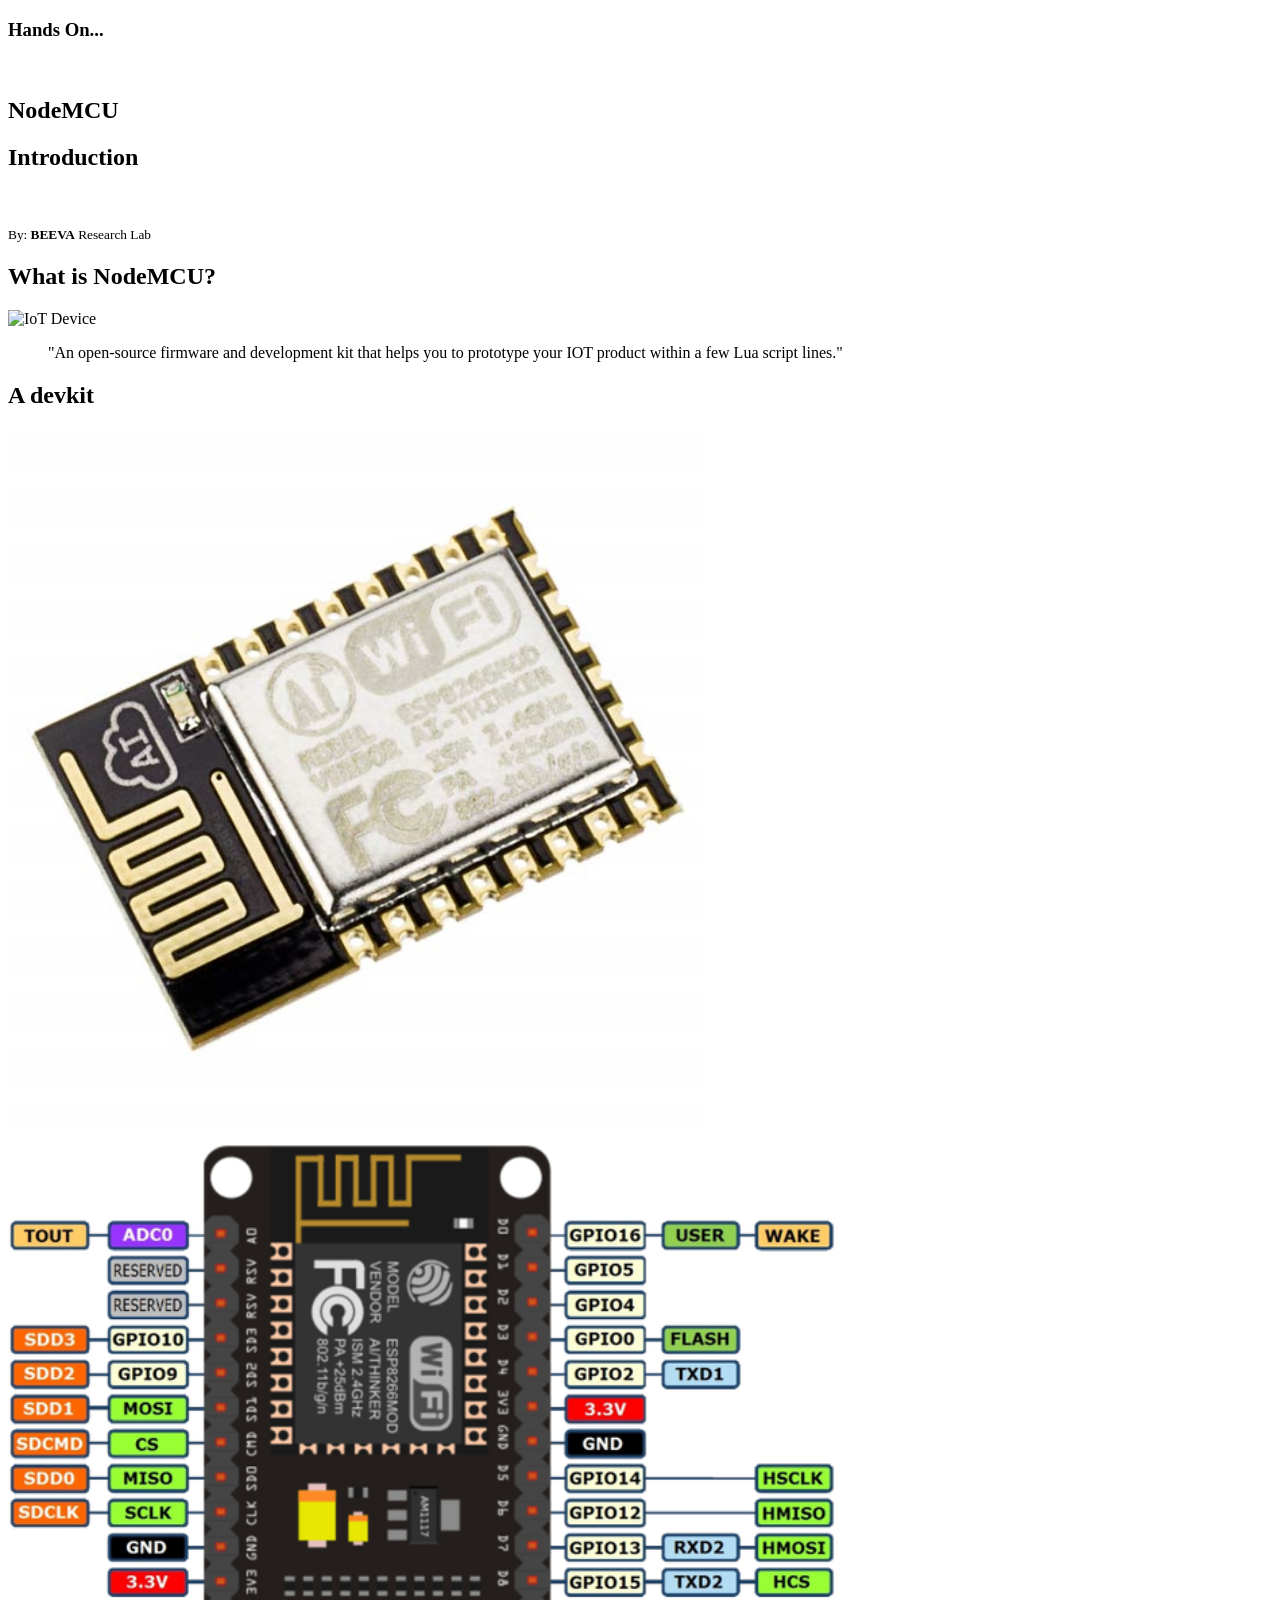
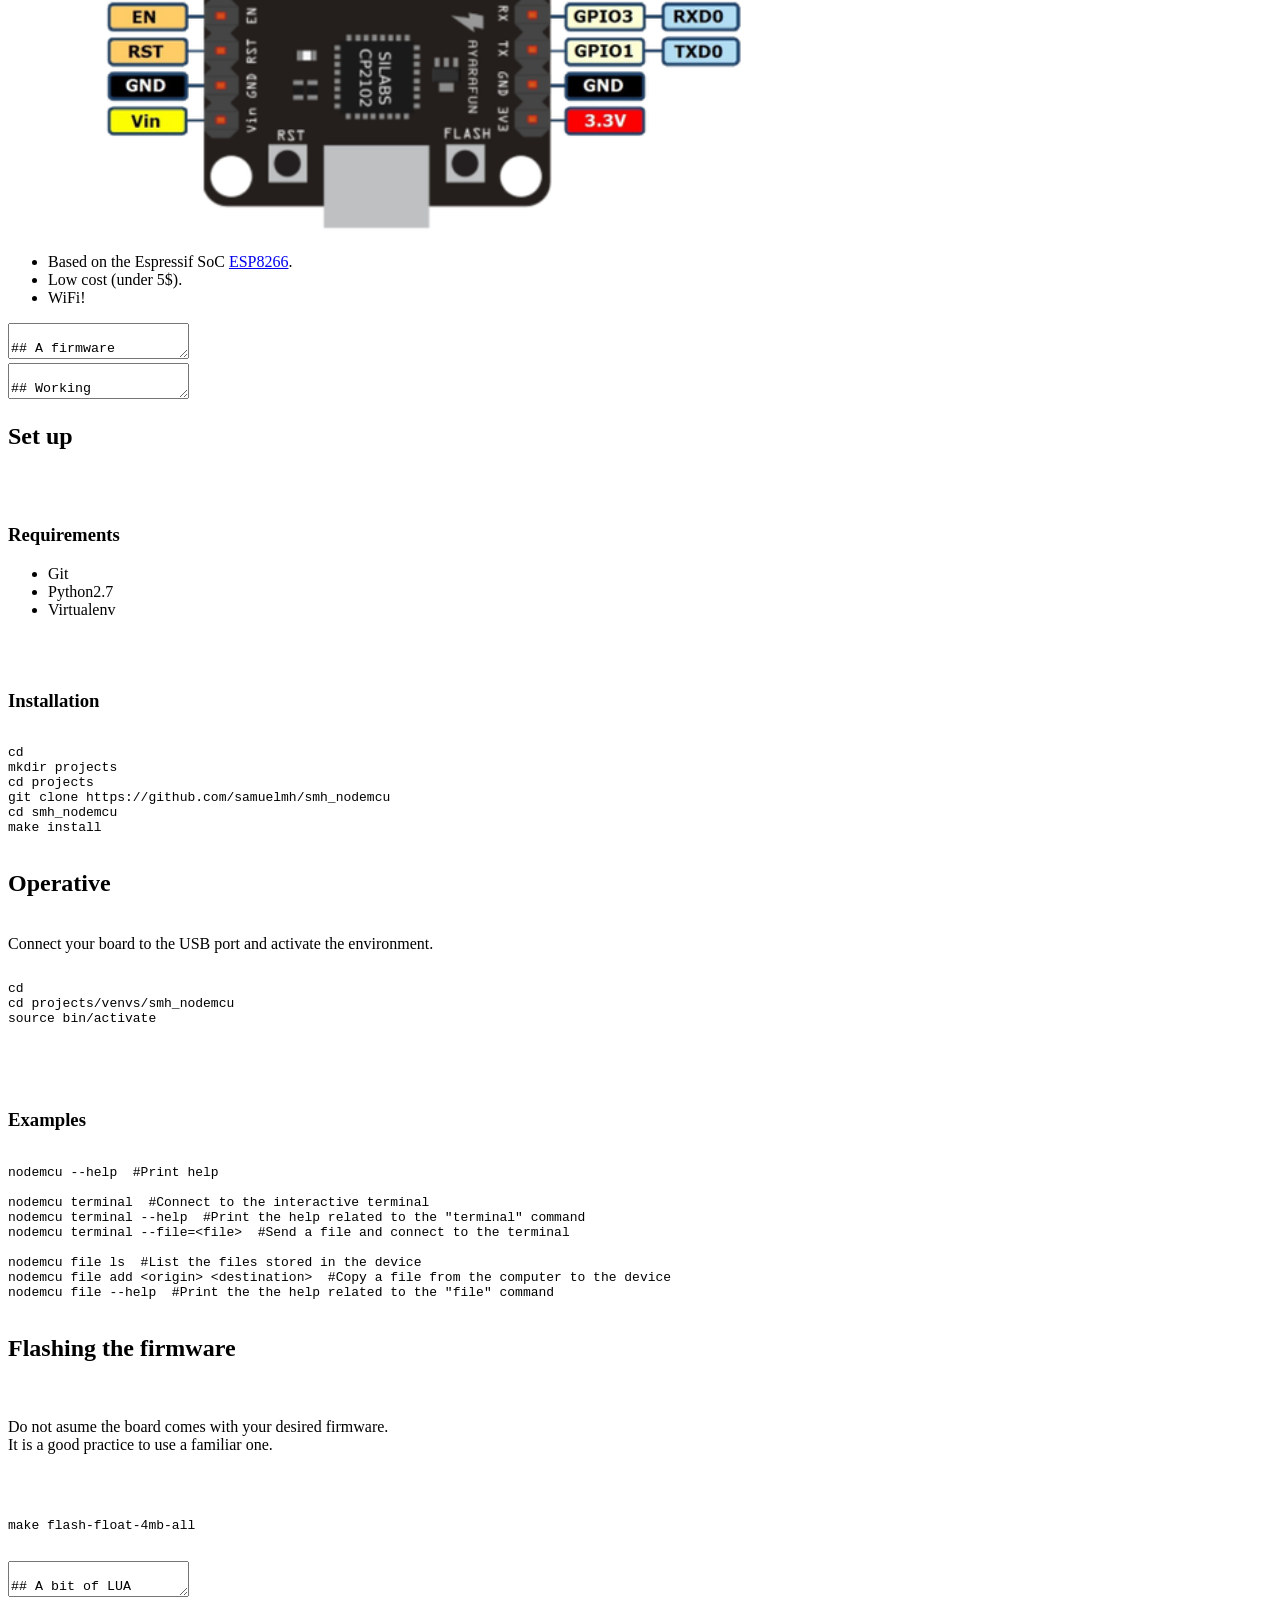
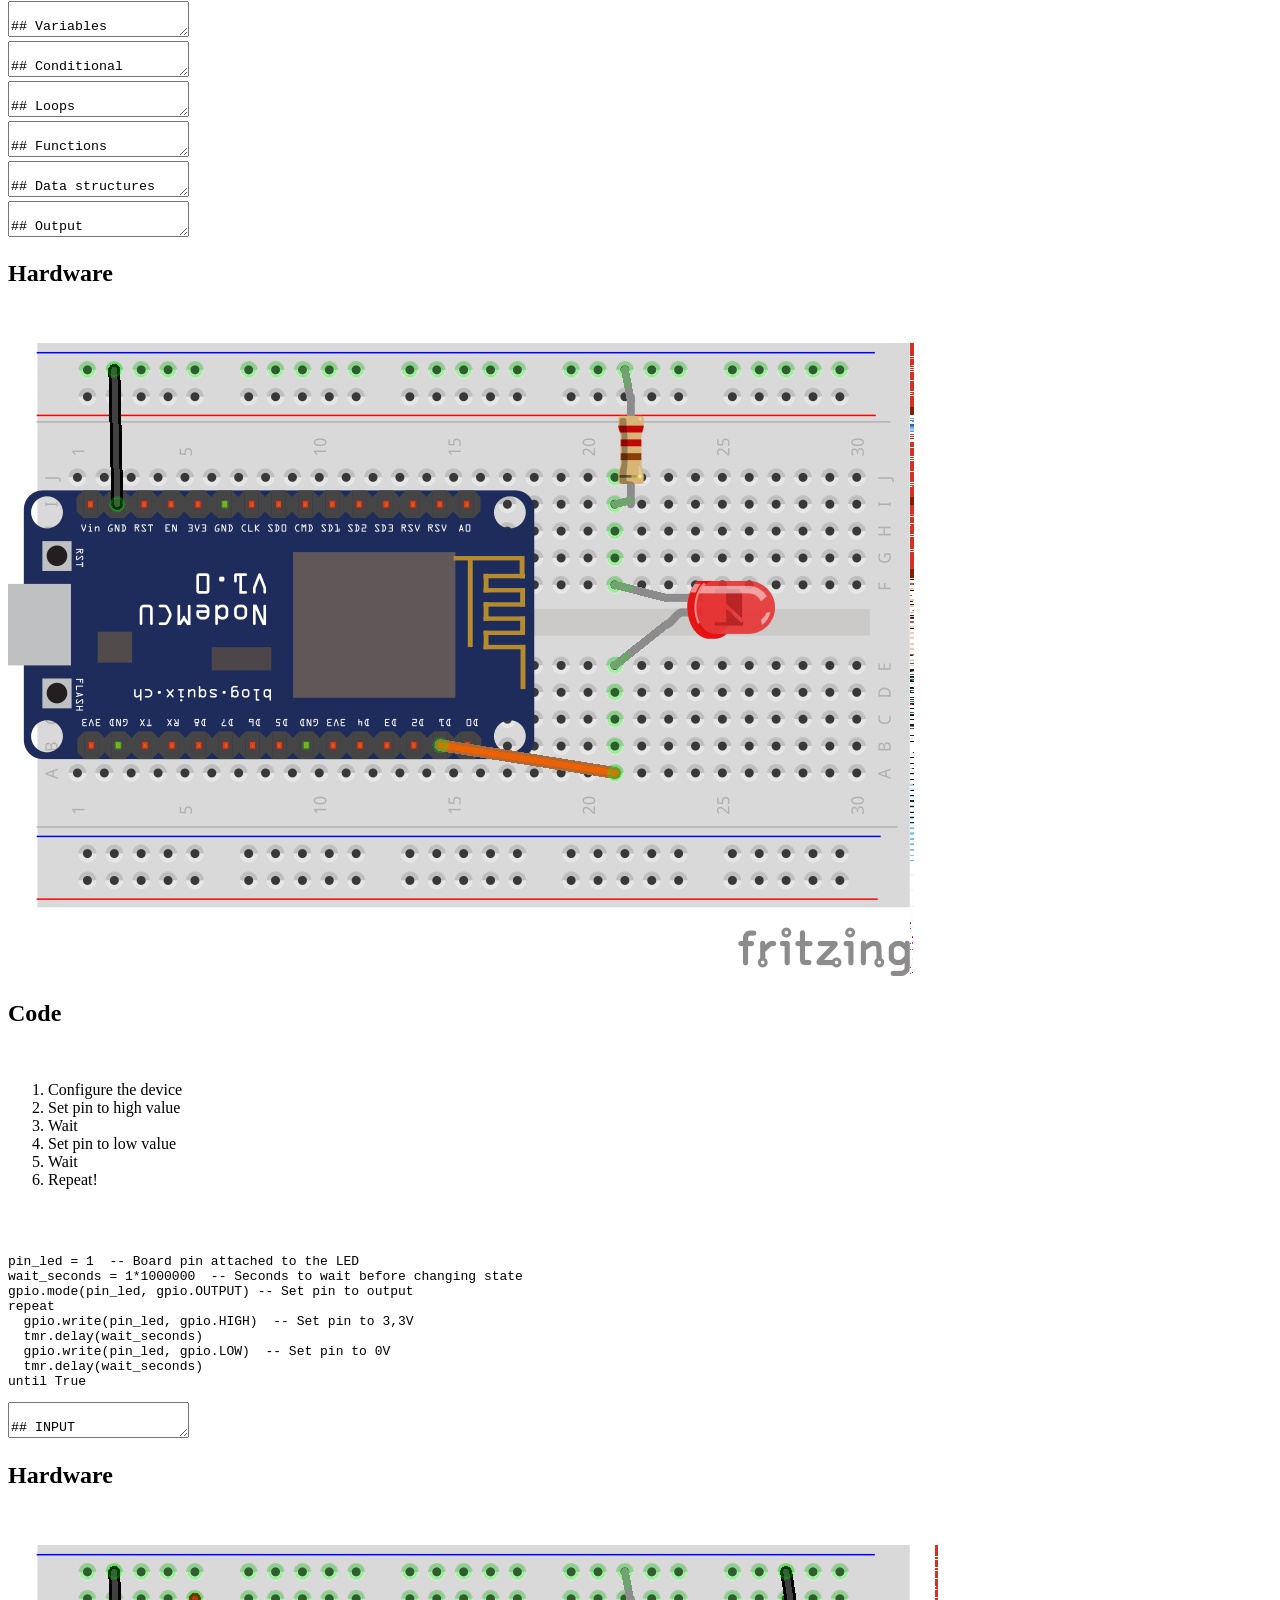
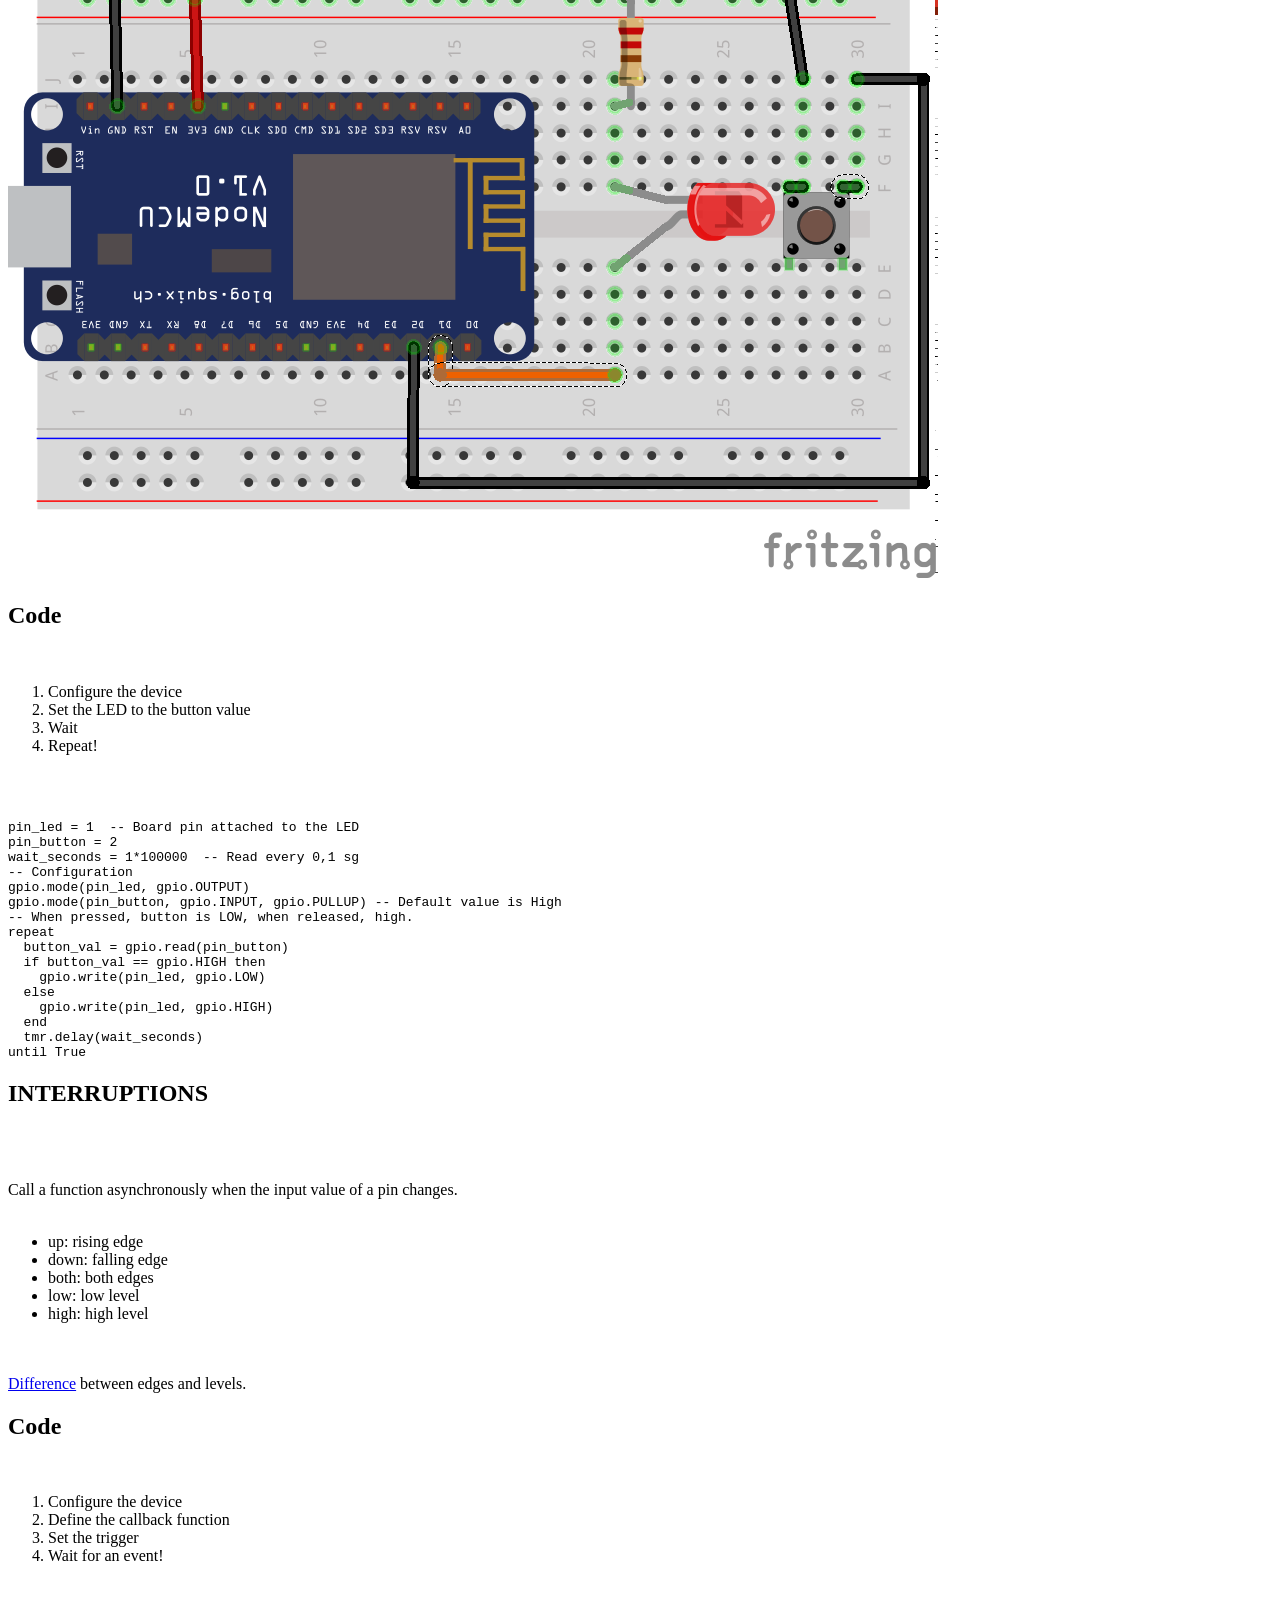
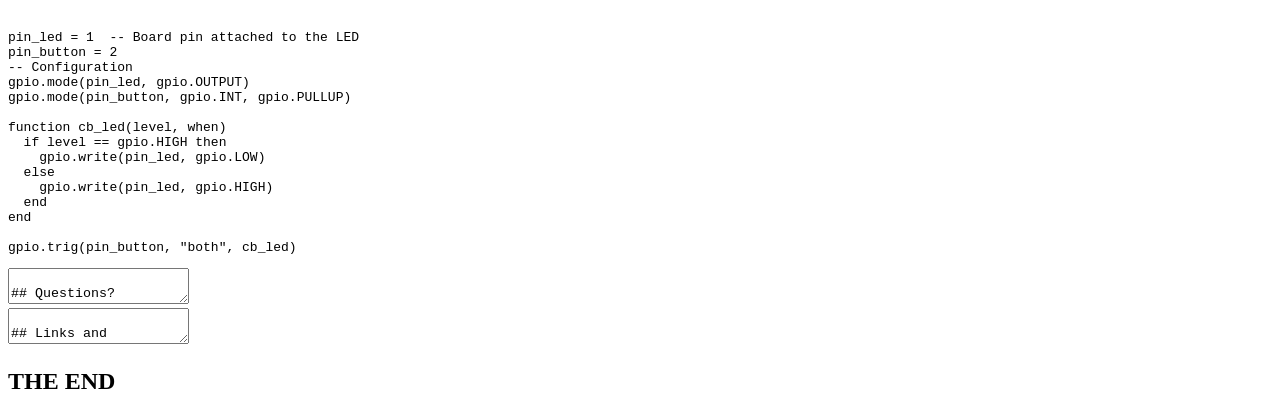
==== 01 Introduction/intro.html @ a754b1fd "first module" ====
<!doctype html>
<html lang="en">

	<head>
		<meta charset="utf-8">

		<title>Hands On - NodeMCU (Introduction)</title>

		<meta name="description" content="HANDS ON... NodeMCU (Introduction)">
		<meta name="author" content="Samuel Muñoz Hidalgo <samuel.munoz@beeva.com>">

		<meta name="apple-mobile-web-app-capable" content="yes">
		<meta name="apple-mobile-web-app-status-bar-style" content="black-translucent">

		<meta name="viewport" content="width=device-width, initial-scale=1.0, maximum-scale=1.0, user-scalable=no">

		<link rel="stylesheet" href="css/reveal.css">
		<link rel="stylesheet" href="css/theme/beige.css" id="theme">

		<!-- Theme used for syntax highlighting of code -->
		<link rel="stylesheet" href="lib/css/zenburn.css">

		<!-- Printing and PDF exports -->
		<script>
			var link = document.createElement( 'link' );
			link.rel = 'stylesheet';
			link.type = 'text/css';
			link.href = window.location.search.match( /print-pdf/gi ) ? 'css/print/pdf.css' : 'css/print/paper.css';
			document.getElementsByTagName( 'head' )[0].appendChild( link );
		</script>

		<!--[if lt IE 9]>
		<script src="lib/js/html5shiv.js"></script>
		<![endif]-->
	</head>

	<body>

		<div class="reveal">

			<!-- Any section element inside of this container is displayed as a slide -->
			<div class="slides">

				<!-- TITLE -->
				<section class="center">
					<h3>Hands On...</h3><br/>
					<h1>NodeMCU</h1>
					<h2>Introduction</h2><br/>
					<p>
						<!-- <small>By: <strong>Samuel M.H.</strong> &ltsamuel.munoz@beeva.com &gt</small> -->
						<small>By: <strong>BEEVA</strong> Research Lab </small>
					</p>
				</section>

				<!-- What is NodeMCU? -->
				<section>

					<!-- Overview -->
					<section>
						<h2>What is NodeMCU?</h2>
						<img data-src="img/nodemcu-hw.jpg" alt="IoT Device" height=600>
						<blockquote cite="http://nodemcu.com/index_en.html">
							"An open-source firmware and development kit that helps you to prototype your IOT product within a few Lua script lines."
						</blockquote>
					</section>

					<!-- HW devkit -->
					<section>
						<h2>A devkit</h2>
						<img src="img/ESP8266.jpg" alt="NodeMCU pinout" height="700" />
						<img src="img/nodemcu-pins.png" alt="NodeMCU pinout" height="700" />
						<br/>
						<ul>
							<li>Based on the Espressif SoC <a href="https://espressif.com/en/products/hardware/esp8266ex/overview">ESP8266</a>.</li>
							<li>Low cost (under 5$).</li>
							<li>WiFi!</li>
						<ul>
					</section>

					<!-- Firmware + LUA -->
					<section data-markdown>
						<textarea data-template>
							## A firmware

							<br>
							### Device logic
							The logic can be defined with a [LUA](https://www.lua.org/) script.
							* Interpreted language (Python-like).
							* Fast and lightweight (close to C).
							* Interactive shell through serial port.

							<br>
							### Modules and libraries
							* Most of the cases are covered: gpio, uart, i2c, mqtt, wifi, ntp, ...
							*	LUA modularization to create your own libraries.
							* Custom C modules into the firmware.
						</textarea>
					</section>
				</section>

				<!-- Working environment -->
				<section>
					<section data-markdown>
							<textarea data-template>
							## Working environment
							<br/>
							<br/>
							<br/>
							The project https://github.com/samuelmh/smh_nodemcu provides a working environment suitable for most purposes.
							<br/>
							<br/>
							<h3>Features</h3>
							<ul>
								<li>Interactive terminal.</li>
								<li>File management.</li>
								<li>Custom firmware.</li>
							</ul>
							</textarea>
					</section>

					<section>
						<h2>Set up</h2>
						<br/><br/>
						<h3>Requirements</h3>
						<ul>
							<li>Git</li>
							<li>Python2.7</li>
							<li>Virtualenv</li>
						</ul>
						<br/><br/>
						<h3>Installation</h3>
						<pre><code class="bash">
cd
mkdir projects
cd projects
git clone https://github.com/samuelmh/smh_nodemcu
cd smh_nodemcu
make install
						</code></pre>
					</section>

					<section>
						<h2>Operative</h2>
						<br/>
						Connect your board to the USB port and activate the environment.
						<pre><code class="bash">
cd
cd projects/venvs/smh_nodemcu
source bin/activate
						</code></pre>
						<br/><br/>
						<h3>Examples</h3>
						<pre><code class="bash">
nodemcu --help  #Print help

nodemcu terminal  #Connect to the interactive terminal
nodemcu terminal --help  #Print the help related to the "terminal" command
nodemcu terminal --file=&ltfile&gt  #Send a file and connect to the terminal

nodemcu file ls  #List the files stored in the device
nodemcu file add &ltorigin&gt &ltdestination&gt  #Copy a file from the computer to the device
nodemcu file --help  #Print the the help related to the "file" command
						</code></pre>
					</section>

					<section>
						<h2>Flashing the firmware</h2>
						<br/><br/>
						Do not asume the board comes with your desired firmware.<br/>
						It is a good practice to use a familiar one.<br/>
						<br/><br/>
						<pre><code class="bash">
make flash-float-4mb-all
						</pre></code>

					</section>
				</section>

				<!-- LUA Intro -->
				<section>
					<section data-markdown>
							<textarea data-template>
							## A bit of LUA

							<br>
							### Features
							* **Interpreted language**, designed for embedded systems.
							* **Paradigm:** scripting, imperative <small>(procedural, prototype-based, object-oriented)</small>, functional.
							* **[Typing](https://www.lua.org/pil/2.html)**: dynamic, strong, duck.
							* Python-like.

							<br>
							### Example
							```lua
							-- defines a factorial function
							function fact (n)
								if n == 0 then
									return 1
								else
									return n * fact(n-1)
								end
							end

							print("enter a number:")
							a = io.read("*number")        -- read a number
							print(fact(a))
							```
							</textarea>
					</section>


					<section data-markdown>
							<textarea data-template>
							## Variables

							<br>
							### Types
							There are eight basic types in Lua: _nil_, _boolean_, _number_, _string_, _userdata_, _function_, _thread_, and _table_.

							```lua
							print(type(a))  -- Undefined
							a = 5
							print(type(a))  -- Number
							a = "asd"
							print(type(a))  -- Dynamic typing
							```

							### Scope
							```lua
							function f()
								x = 1
								local y = 2
							end
							f()
							print(x)  -- Global variable
							print(y)  -- Undefined
							```
							</textarea>
					</section>


					<section data-markdown>
							<textarea data-template>
							## Conditional

							<br>
							### if - elseif - else
							```lua
if <condition> then
  <statement>
elseif <condition> then
  <statement>
else
  <statement>
end
							```
							</textarea>
					</section>


					<section data-markdown>
							<textarea data-template>
							## Loops

							<br>
							### While
							```lua
while <condition>
	<statement>
end
							```

							### Repeat
							```lua
repeat
	<statement>
until <condition>
							```

							### Numeric for
							```lua
for <var>=<first_value>,<last_value>,<step> do
  <statement>
end
							```
							<br>
							</textarea>
					</section>

					<section data-markdown>
							<textarea data-template>
							## Functions

							<br>
							Modularize & reuse your code!
							```lua
function(<parameter_0>,... , <parameter_n>)
  <statement>
	return(<value>)
end
							```
							<br>
							</textarea>
					</section>


					<section data-markdown>
							<textarea data-template>
							## Data structures

							<br>
							[**Tables**](https://www.lua.org/pil/11.html) in Lua are not a data structure; they are the data structure.

							All structures that other languages offer:
							* arrays
							* records
							* lists
							* queues
							* sets

							are represented with tables in Lua.

							More to the point, tables implement all these structures efficiently.

							<br>
							</textarea>
					</section>
				</section>



				<!-- Output -->
				<section>
					<section data-markdown>
							<textarea data-template>
							## Output
							<br/>
							Set the voltage of a pin (actuator).
							* Low: 0V
							* High: 3,3V

							<br/>
							*It is possible to fake intermediate values with Pulse Width Modulation (PWM).*<br/><br/>
							![](img/pwm.gif)<br/><br/>
							</textarea>
					</section>

					<section>
						<h2>Hardware</h2>
						<br/><br/>
						<img src="img/led.png" class="plain" />
					</section>

					<section>
						<h2>Code</h2>
						<br/>
						<ol>
								<li>Configure the device</li>
								<li>Set pin to high value</li>
								<li>Wait</li>
								<li>Set pin to low value</li>
								<li>Wait</li>
								<li>Repeat!</li>
						</ol>
						<br/>
						<br/>
						<pre><code src='code/led.lua'></code></pre>
					</section>

					<section data-background-video="img/good_job.mp4" data-background-video-loop="true">
					</section>
				</section>

				<!-- Input -->
				<section>
					<section data-markdown>
							<textarea data-template>
							## INPUT

							<br/>
							Read the voltage of a pin (sensor).
							* Low: 0V
							* High: 3,3V

							<br/>
							The pin must always receive a value.<br/>
							If it is not connected, the read value will be random.<br/>
							Use a pullup/pulldown resistor to set a default read value.<br/>
							NodeMCU hardware provides this functionality!<br/><br/>
							![](img/pullup.jpg)
							</textarea>
					</section>

					<section>
						<h2>Hardware</h2>
						<br/><br/>
						<img src="img/button.png" class="plain" />
					</section>

					<section>
						<h2>Code</h2>
						<br/>
						<ol>
							<li>Configure the device</li>
							<li>Set the LED to the button value</li>
							<li>Wait</li>
							<li>Repeat!</li>
						</ol>
						<br/>
						<br/>
						<pre><code src="code/button.lua"></code></pre>
					</section>

					<section data-background-video="img/loop.mp4" data-background-video-loop="true">
					</section>

				<!-- </section> -->

				<!-- Interruptions -->
				<!-- <section> -->
					<section>
						<h2>INTERRUPTIONS</h2>
						<br/><br/><br/>
						Call a function asynchronously when the input value of a pin changes.
						<br/><br/>
						<ul>
							<li>up: rising edge</li>
							<li>down: falling edge</li>
							<li>both: both edges</li>
							<li>low: low level</li>
							<li>high: high level</li>
						</ul>
						<br/>
						<br/>
						<a href="https://electronics.stackexchange.com/questions/21886/what-does-edge-triggered-and-level-triggered-mean">Difference</a> between edges and levels.
					</section>

					<section>
						<h2>Code</h2>
						<br/>
						<ol>
							<li>Configure the device</li>
							<li>Define the callback function</li>
							<li>Set the trigger</li>
							<li>Wait for an event!</li>
						</ol>
						<br/>
						<br/>
						<pre><code src='code/button_int.lua'></code></pre>
					</section>

					<section data-background-video="img/waiting.mp4" data-background-video-loop="true">
					</section>
				</section>


				<!-- TODO other course -->
				<!-- Power saving -->
				<!-- <section>
					<section data-markdown>
							<textarea data-template>
							## Power Saving - sleep
							</textarea>
					</section>
					<section data-background-video="img/sleep.mp4" data-background-video-loop="true">
					</section>

					<section data-background="img/awake.gif" data-background-position="top">
					</section>

				</section> -->




				<!-- ENDING -->
				<section>
					<section data-markdown>
							<textarea data-template>
							## Questions?
							</textarea>
					</section>
				</section>

				<section>
					<section data-markdown>
						<textarea data-template>
							## Links and references

							<br>
							<br>
							### NodeMCU
							* Official page - http://nodemcu.com/index_en.html
							* Documentation - https://nodemcu.readthedocs.io/en/master/
							* Firmware (Github) - https://github.com/nodemcu/nodemcu-firmware

							<br>
							### Development environment
							* smh_nodemcu (Github) - https://github.com/samuelmh/smh_nodemcu

							<br>
							### LUA
							* Official page - Programming in Lua (first edition)
							* Programming in Lua (first edition)  - https://www.lua.org/pil/contents.html
						</textarea>
					</section>
				</section>

				<section class="center">
					<h1>THE END</h1>
				</section>

			</div>

		</div>

		<script src="lib/js/head.min.js"></script>
		<script src="js/reveal.js"></script>

		<script>

			// More info https://github.com/hakimel/reveal.js#configuration
			Reveal.initialize({
				controls: true,
				progress: true,
				history: true,
				center: false,
				slidenumber: true,
				transition: 'convex', // none/fade/slide/convex/concave/zoom,
				width: 1920,
				height: 1080,


				// More info https://github.com/hakimel/reveal.js#dependencies
				dependencies: [
					{ src: 'lib/js/classList.js', condition: function() { return !document.body.classList; } },
					{ src: 'plugin/markdown/marked.js', condition: function() { return !!document.querySelector( '[data-markdown]' ); } },
					{ src: 'plugin/markdown/markdown.js', condition: function() { return !!document.querySelector( '[data-markdown]' ); } },
					{ src: 'plugin/highlight/highlight.js', async: true, callback: function() { hljs.initHighlightingOnLoad(); } },
					{ src: 'plugin/zoom-js/zoom.js', async: true },
					{ src: 'plugin/notes/notes.js', async: true },
				]
			});

		</script>

		<script>
			/*
			* Samuel Muñoz Hidalgo <samuel.mh@gmail.com>
			* Load code from files. <pre><code src=""></code></pre>
			*/
			function httpGetAsync(theUrl, item)
			{
					var xmlHttp = new XMLHttpRequest();
					xmlHttp.onreadystatechange = function() {
							if (xmlHttp.readyState == 4 && xmlHttp.status == 200)
									console.log(item);
									item.innerHTML = xmlHttp.responseText;
					}
					xmlHttp.open("GET", theUrl, true); // true for asynchronous
					xmlHttp.send(null);
			}

			for (var item of document.getElementsByTagName('code')) {
				if (item.hasAttribute("src")){
					httpGetAsync(item.getAttribute("src"), item);
				}
			}
		</script>

	</body>
</html>
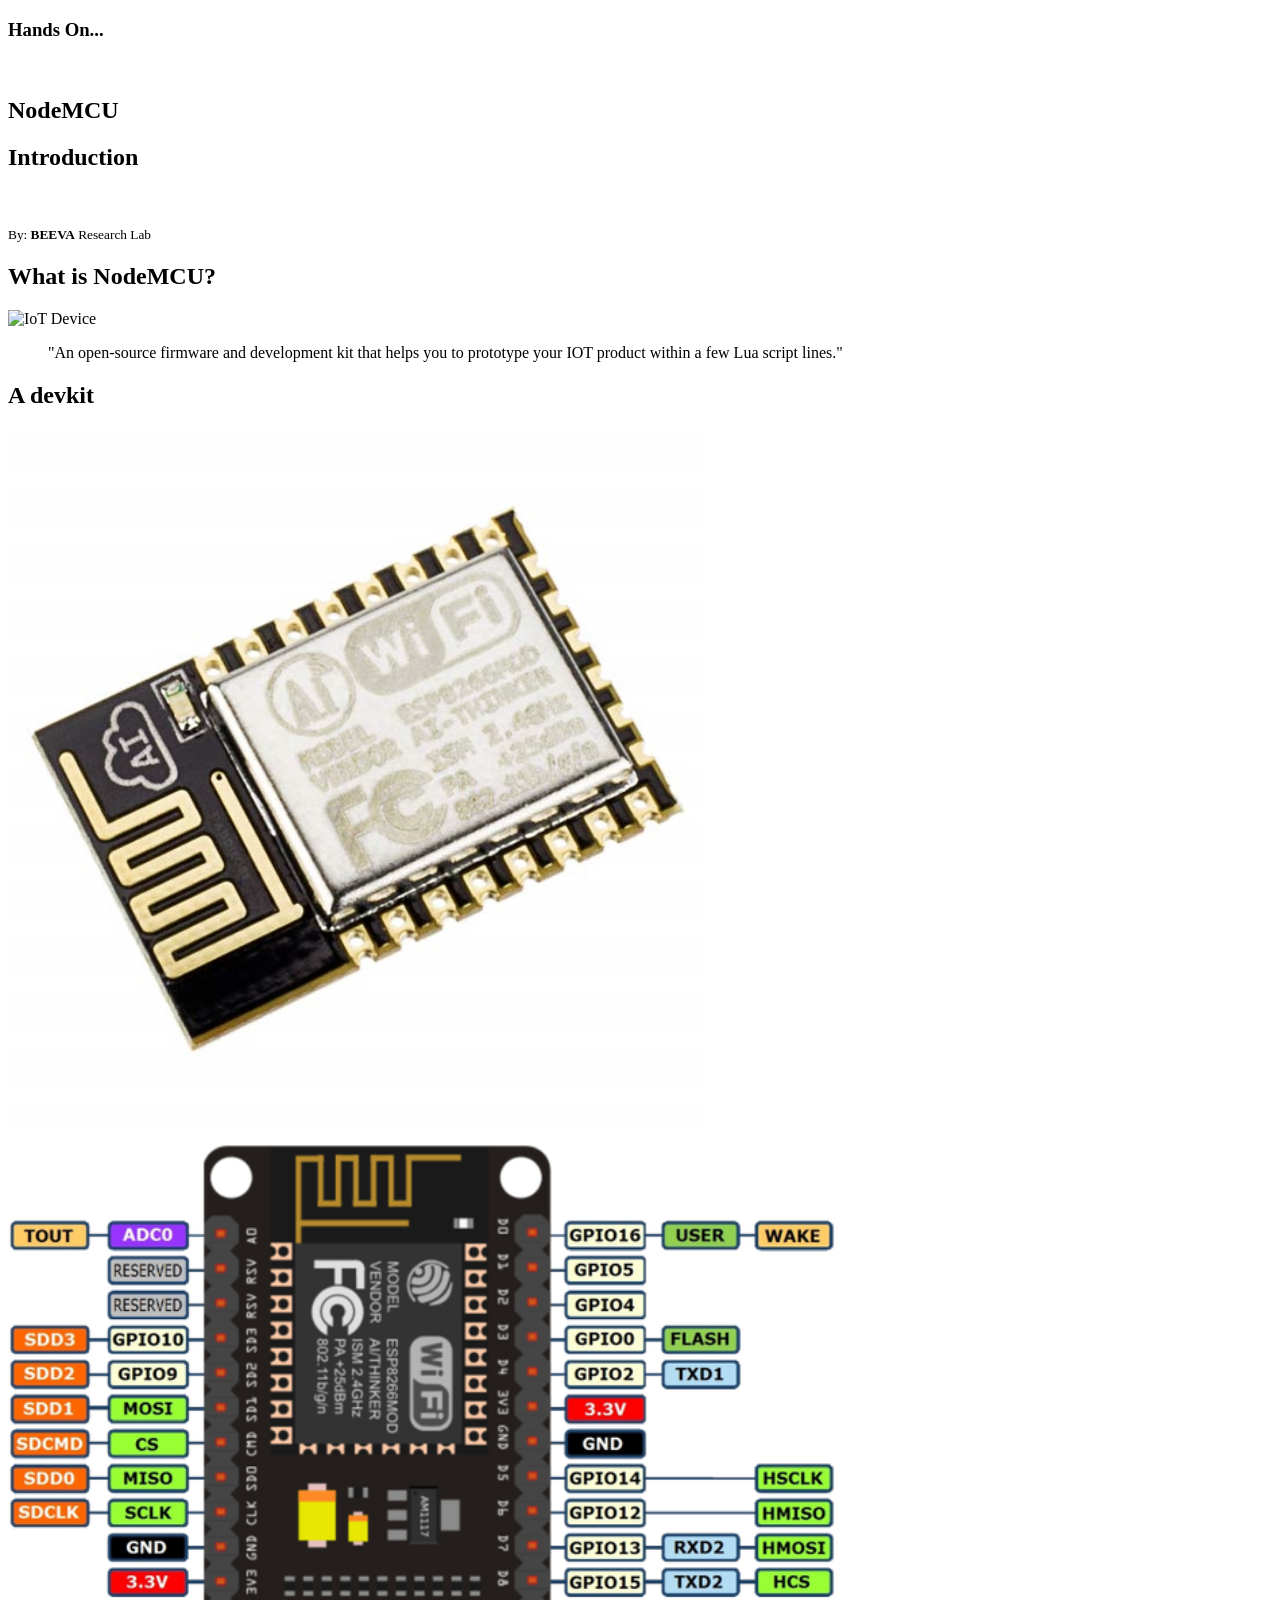
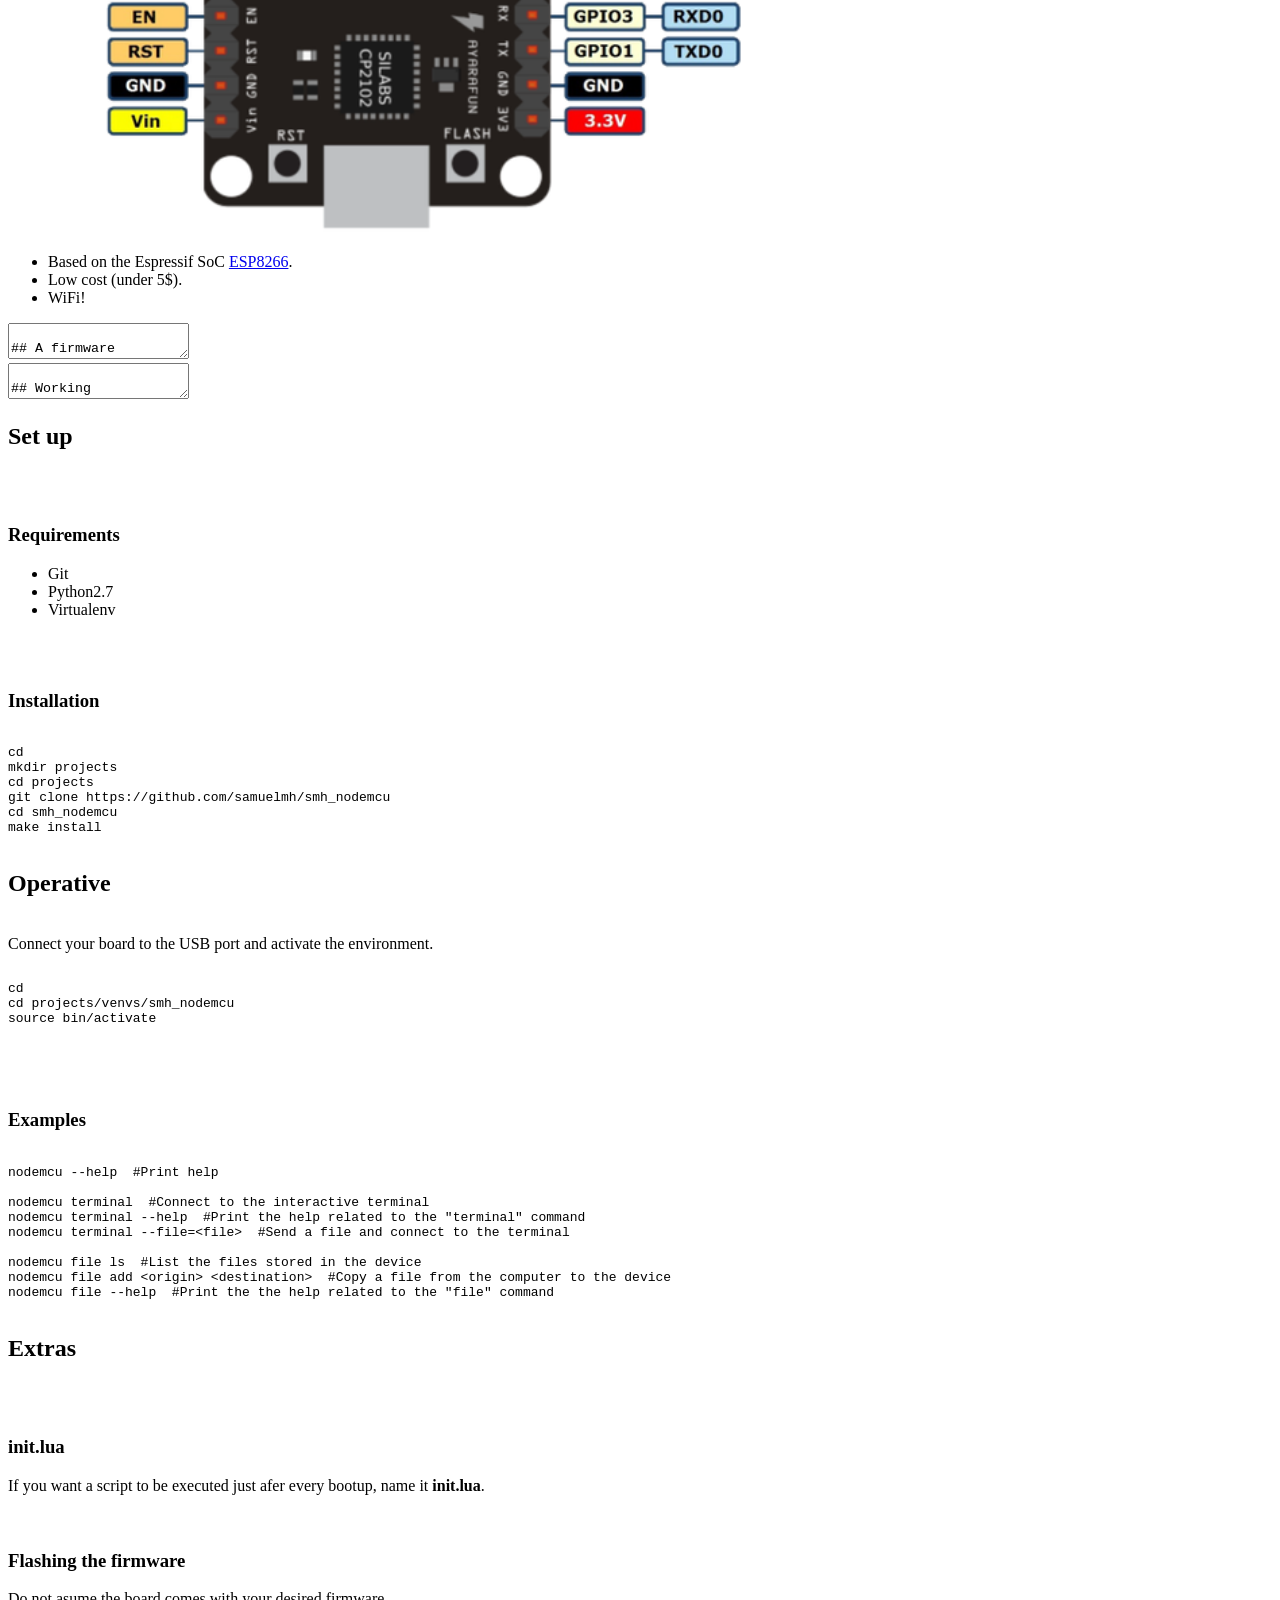
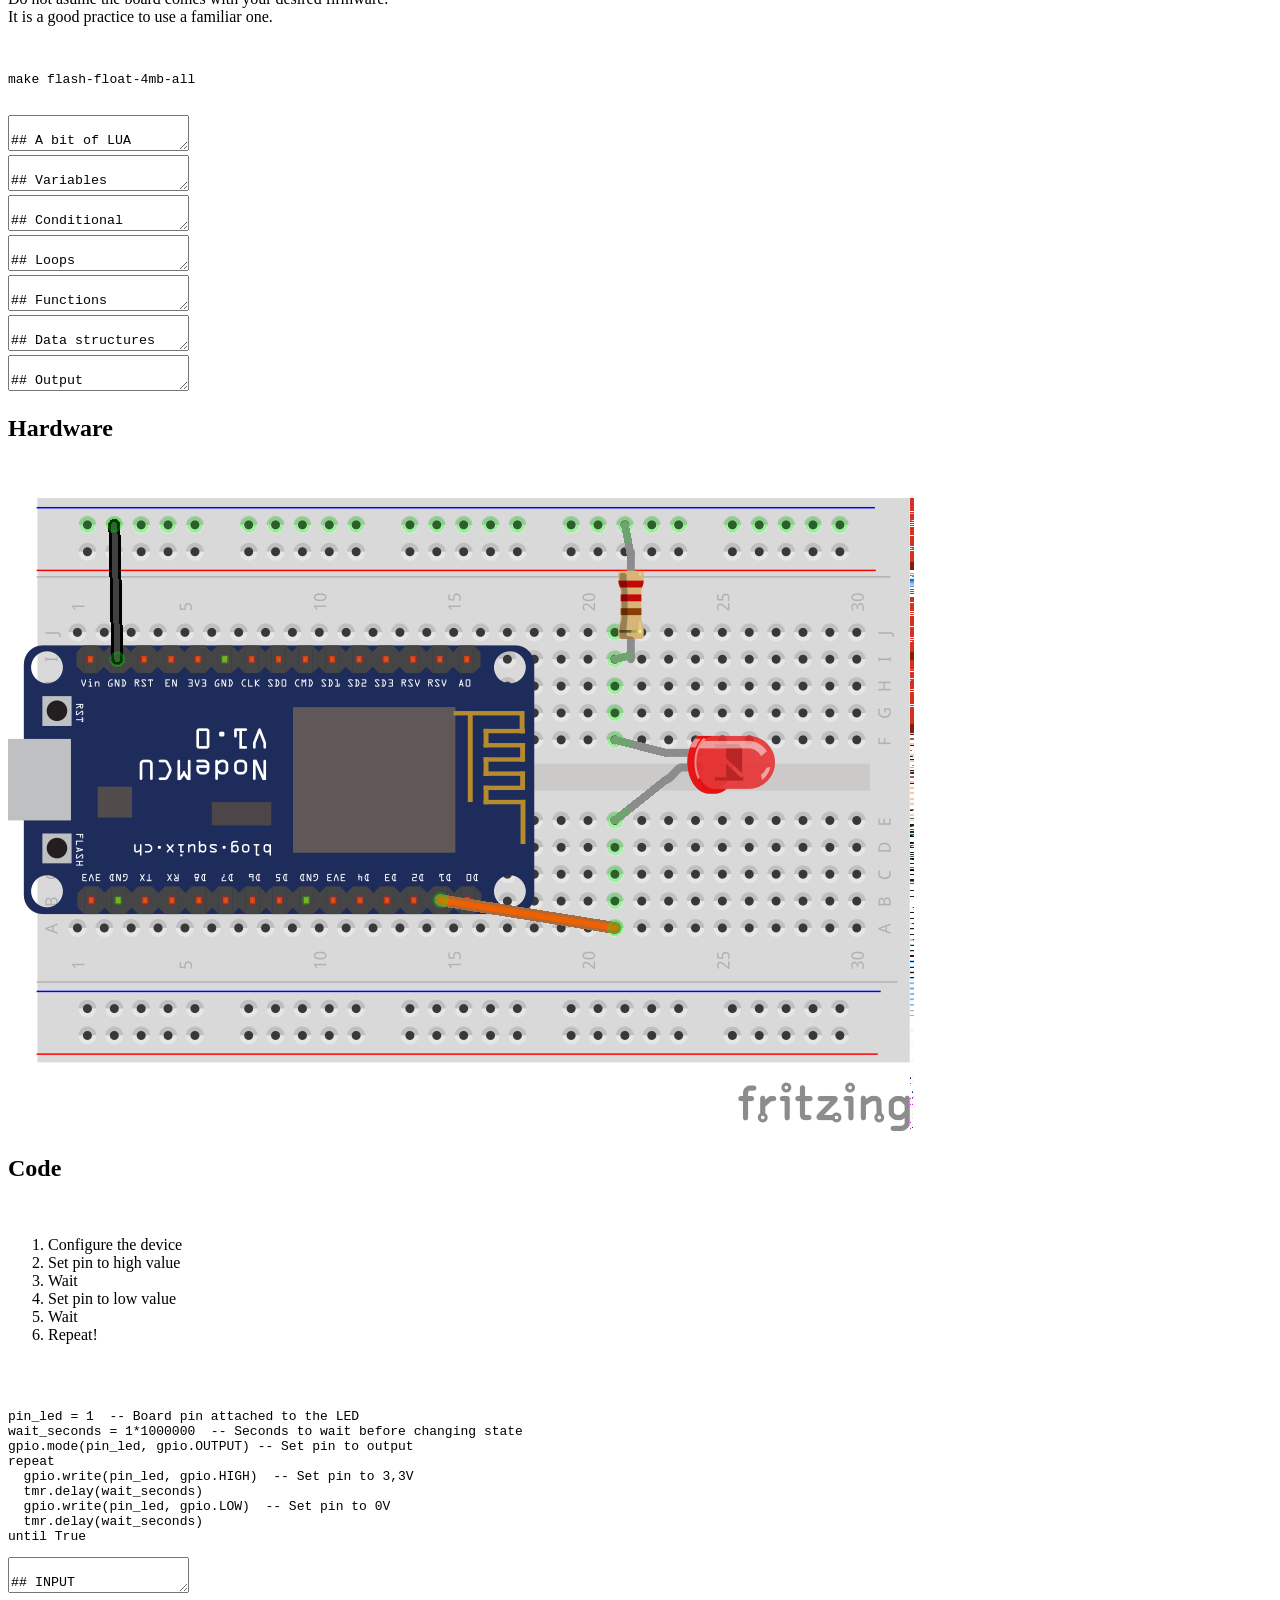
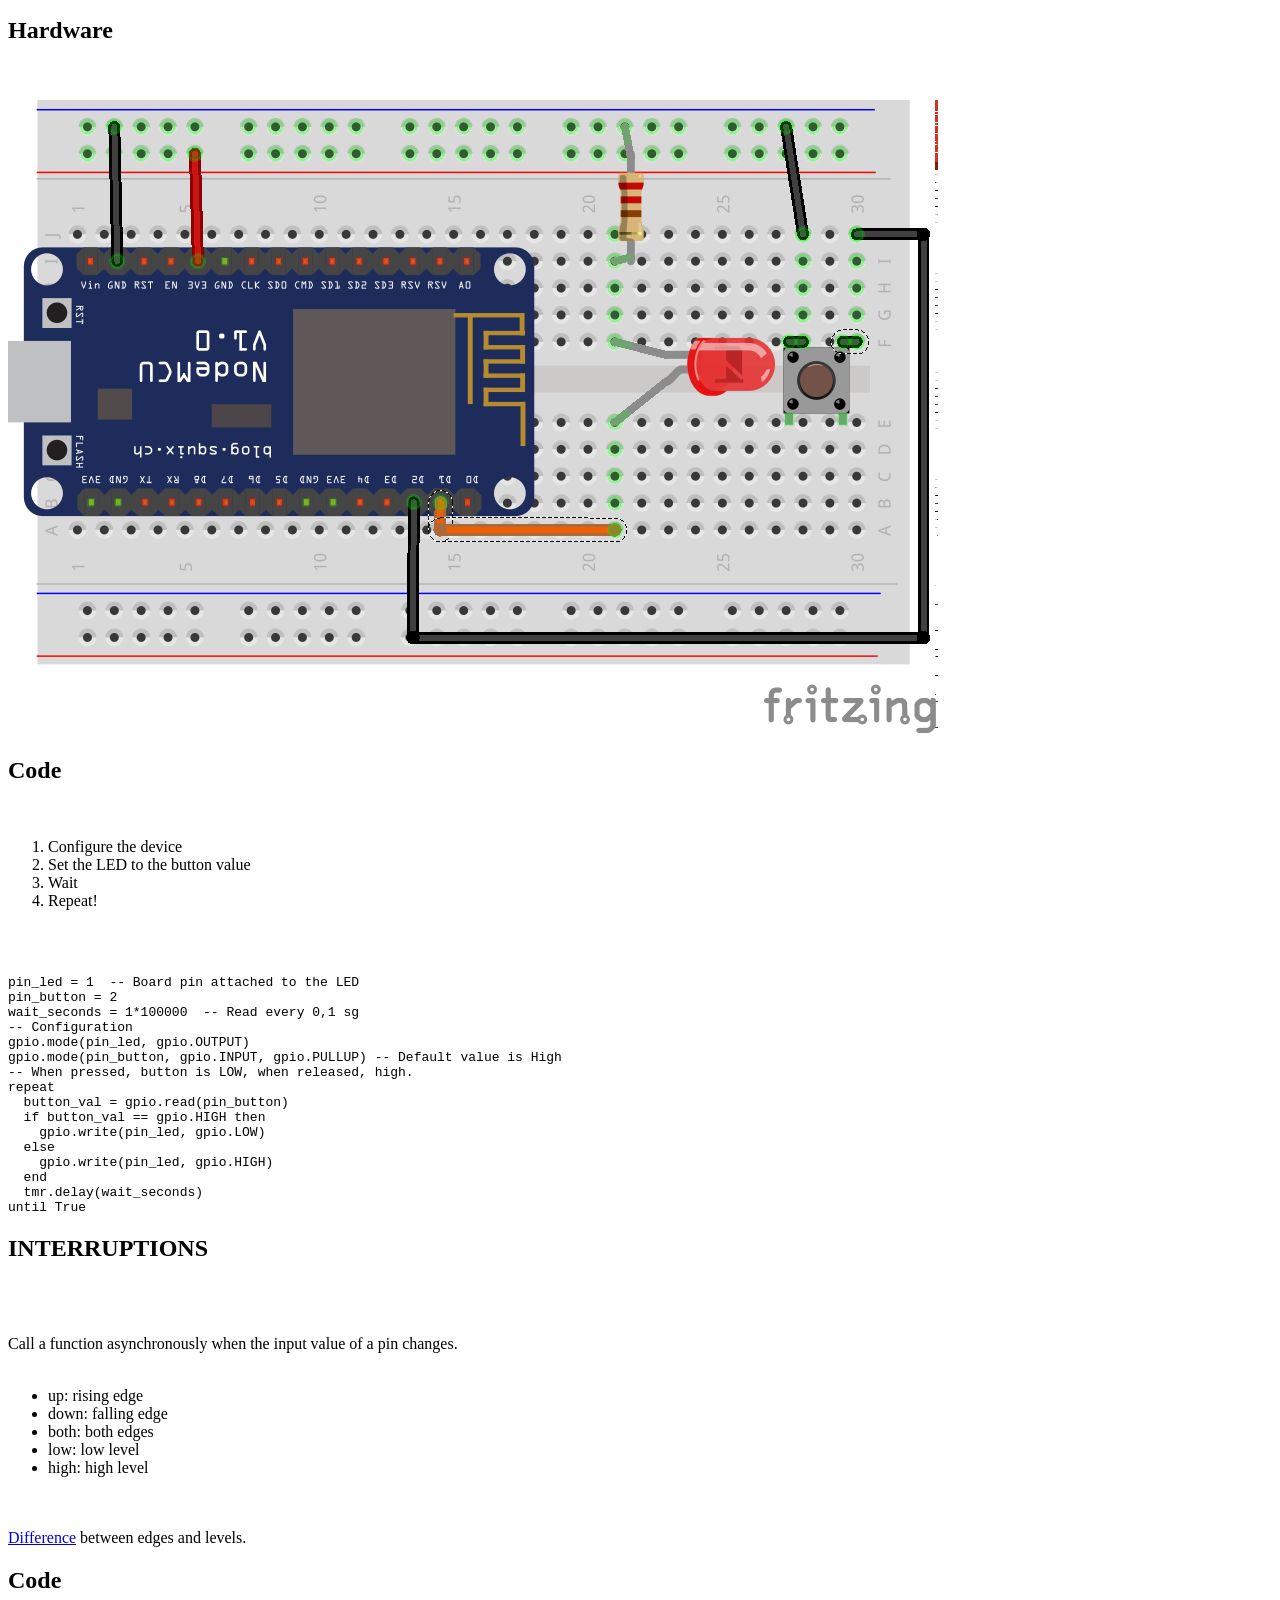
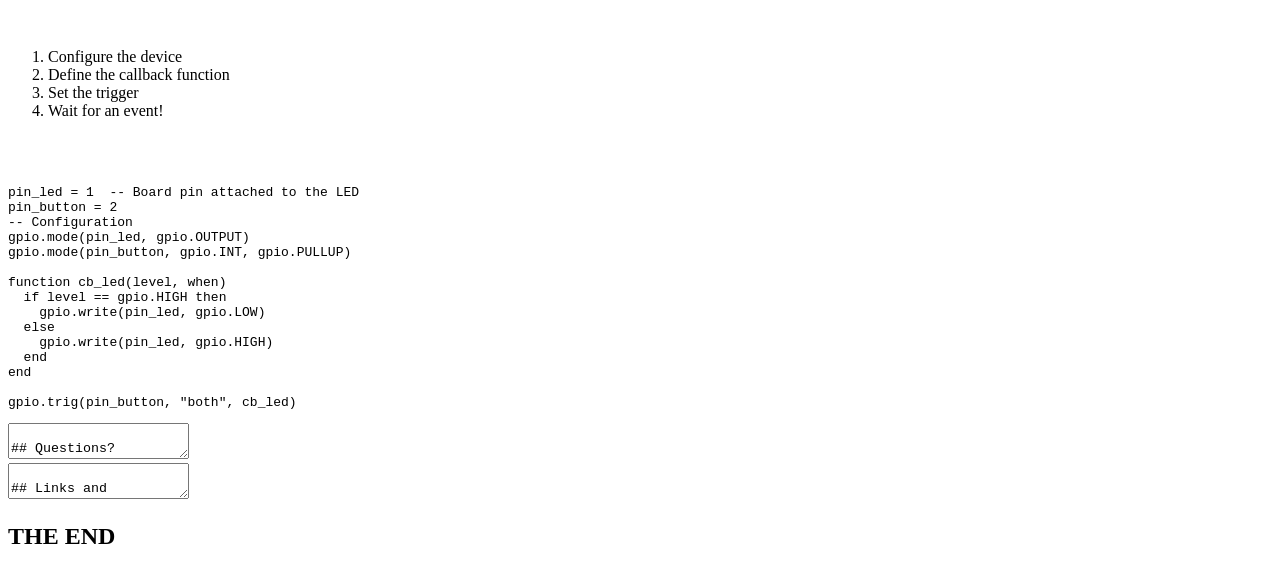
==== commit 816f5a8a: "Added init.lua" ====
--- a/01 Introduction/intro.html
+++ b/01 Introduction/intro.html
@@ -164,11 +164,15 @@
 					</section>
 
 					<section>
-						<h2>Flashing the firmware</h2>
-						<br/><br/>
+						<h2>Extras</h2>
+						<br/><br/>
+						<h3>init.lua</h3>
+						If you want a script to be executed just afer every bootup, name it <strong>init.lua</strong>.
+						<br/><br/><br/>
+						<h3>Flashing the firmware</h3>
 						Do not asume the board comes with your desired firmware.<br/>
 						It is a good practice to use a familiar one.<br/>
-						<br/><br/>
+						<br/>
 						<pre><code class="bash">
 make flash-float-4mb-all
 						</pre></code>
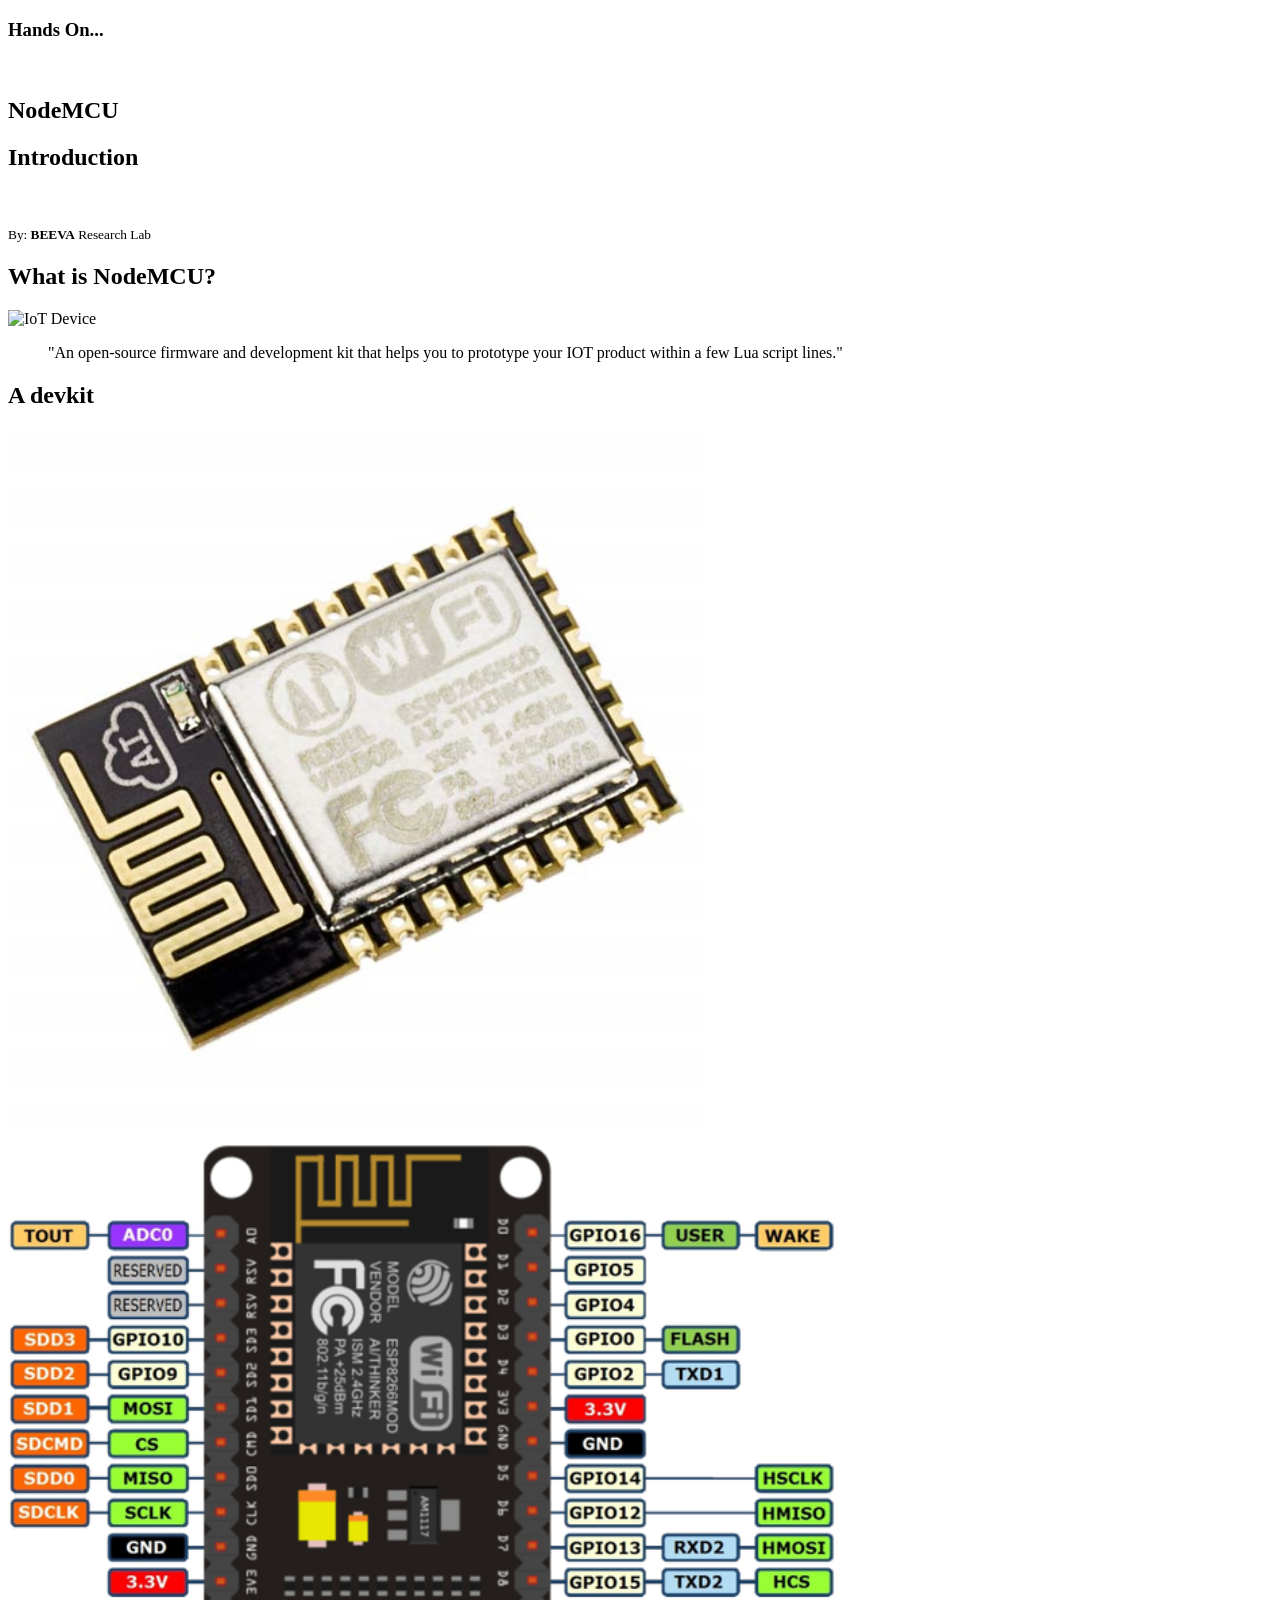
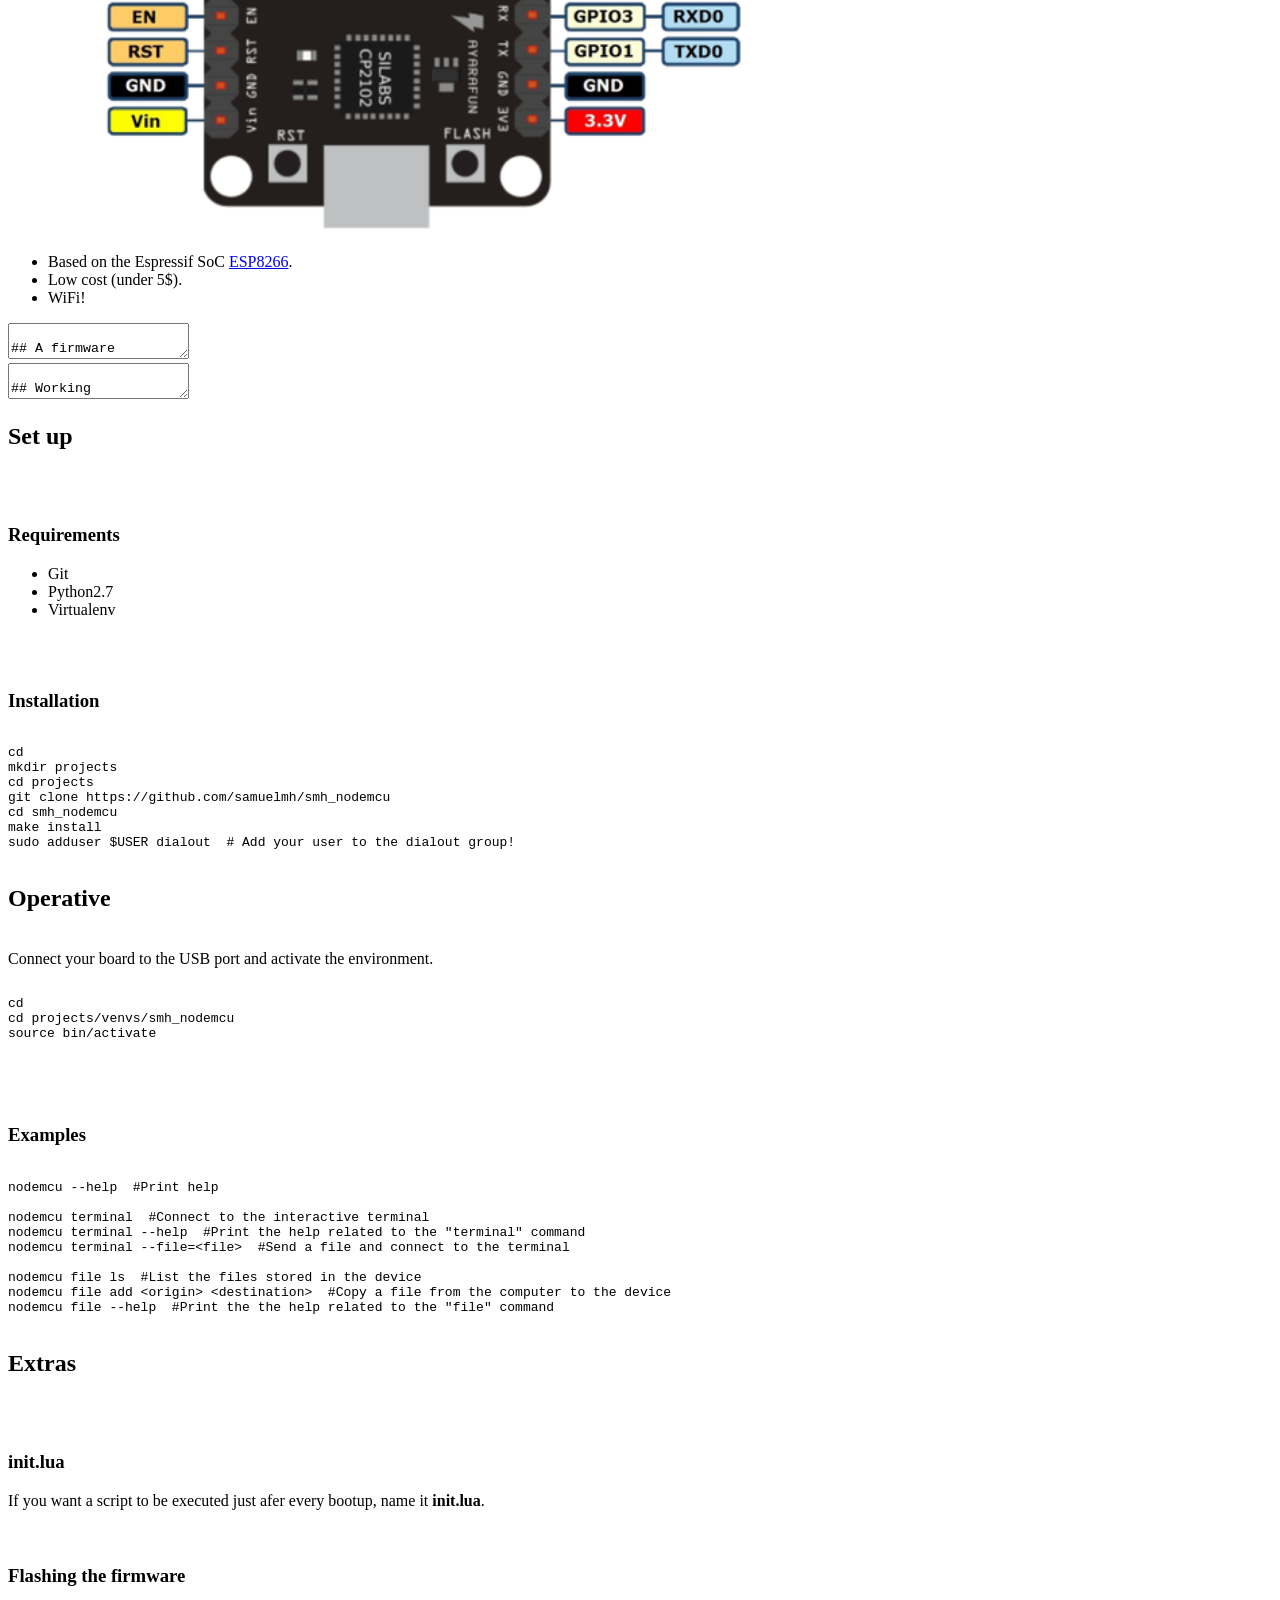
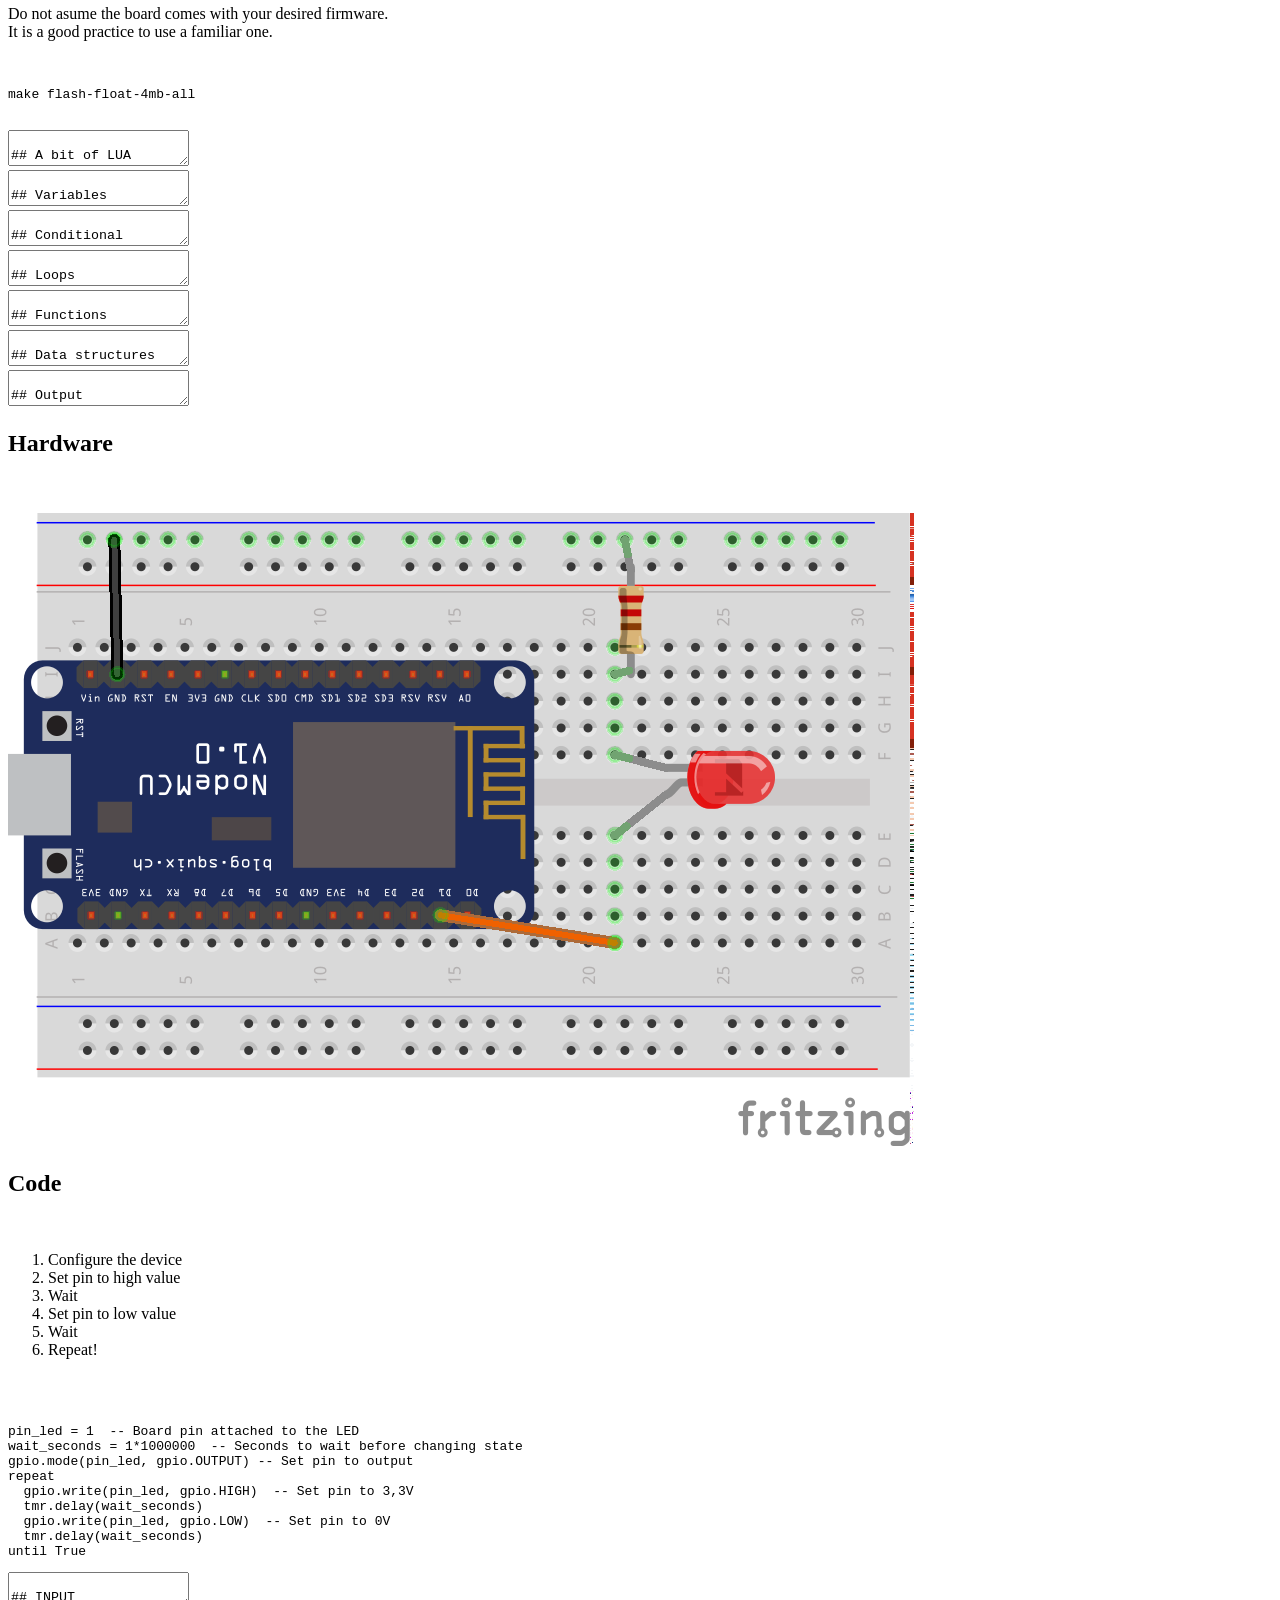
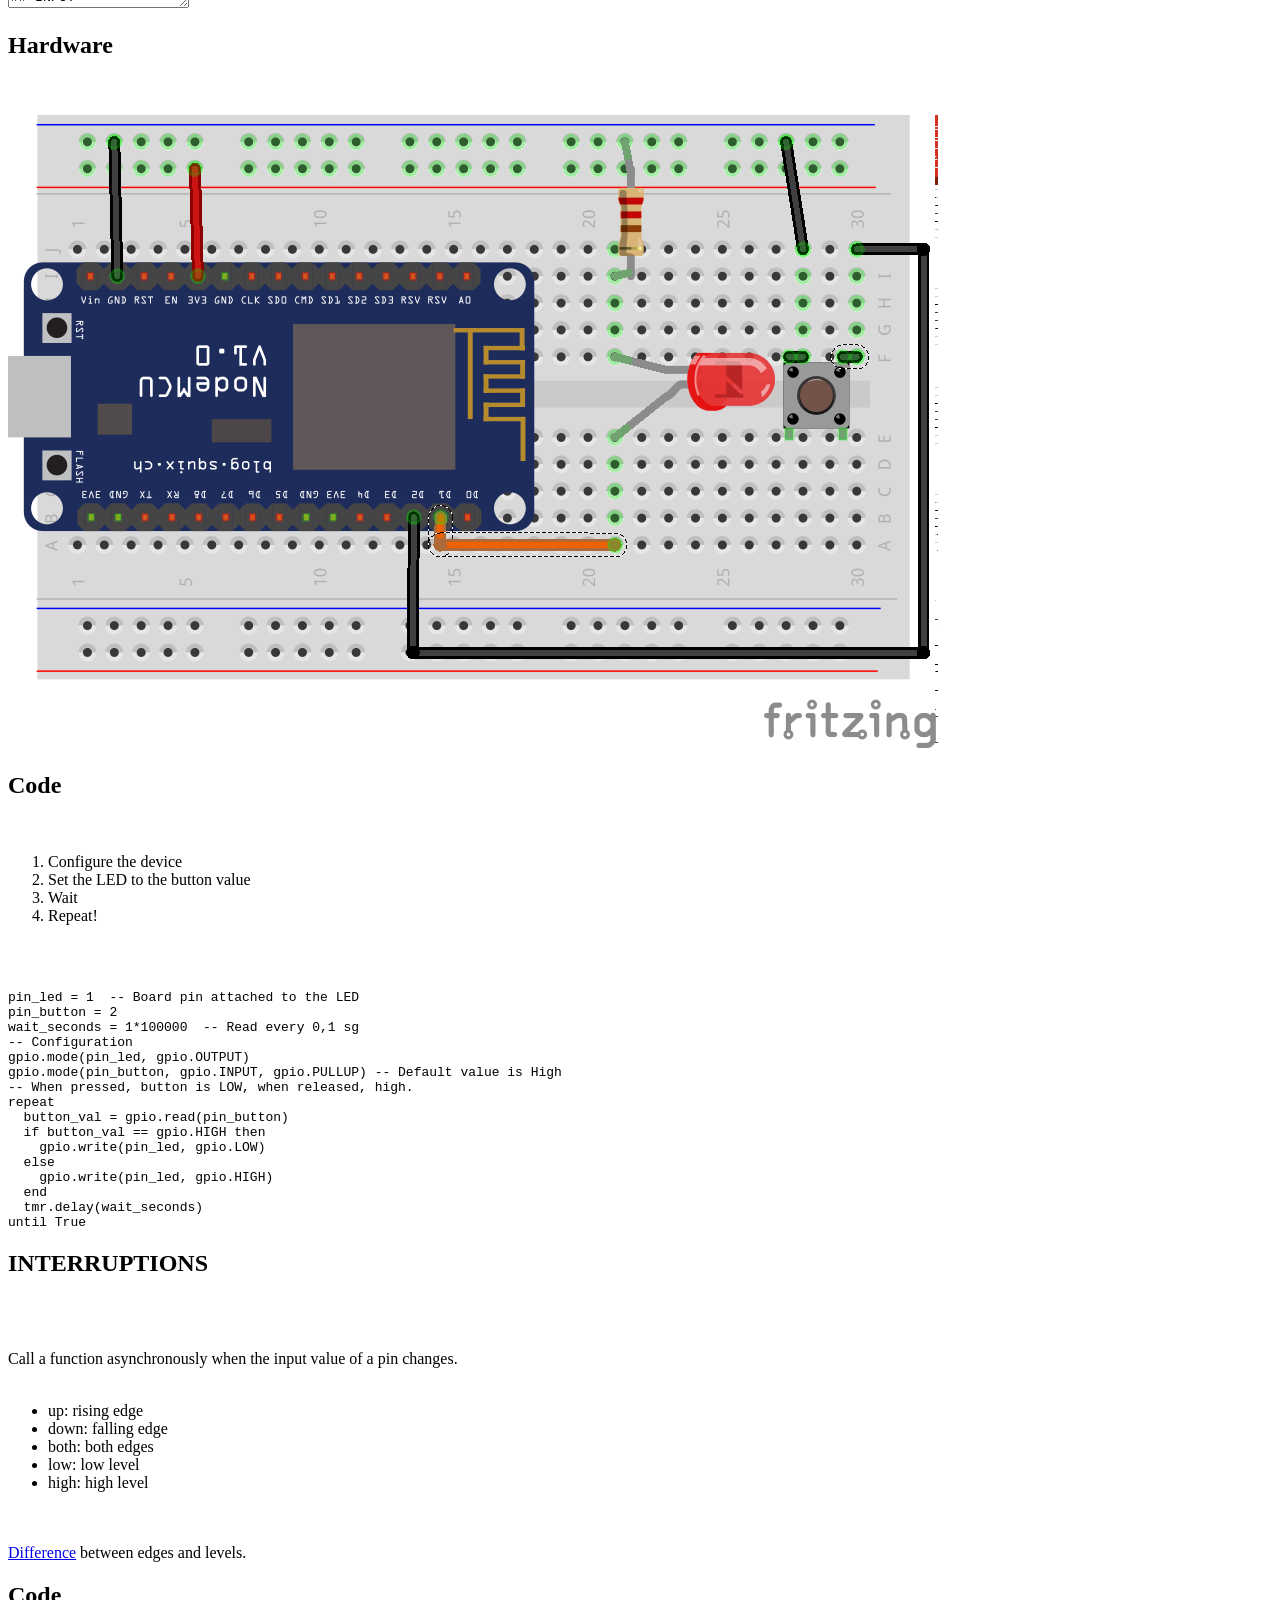
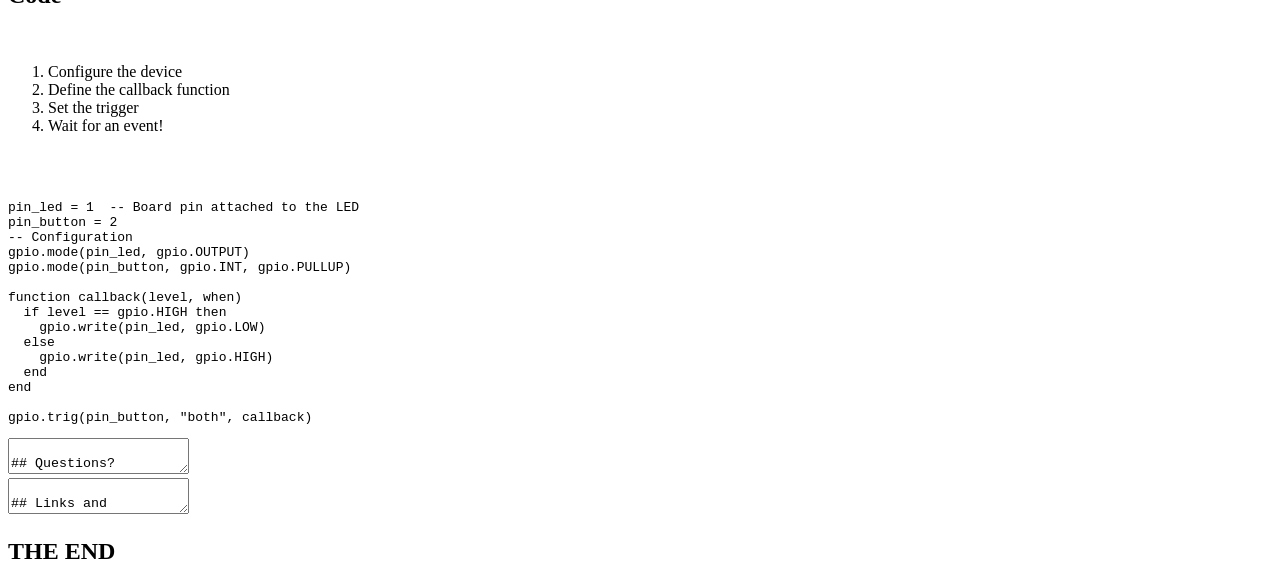
==== commit d8c89993: "Dialout group" ====
--- a/01 Introduction/intro.html
+++ b/01 Introduction/intro.html
@@ -15,7 +15,7 @@
 		<meta name="viewport" content="width=device-width, initial-scale=1.0, maximum-scale=1.0, user-scalable=no">
 
 		<link rel="stylesheet" href="css/reveal.css">
-		<link rel="stylesheet" href="css/theme/beige.css" id="theme">
+		<link rel="stylesheet" href="css/theme/beeva.css" id="theme">
 
 		<!-- Theme used for syntax highlighting of code -->
 		<link rel="stylesheet" href="lib/css/zenburn.css">
@@ -136,6 +136,7 @@
 git clone https://github.com/samuelmh/smh_nodemcu
 cd smh_nodemcu
 make install
+sudo adduser $USER dialout  # Add your user to the dialout group!
 						</code></pre>
 					</section>
 
